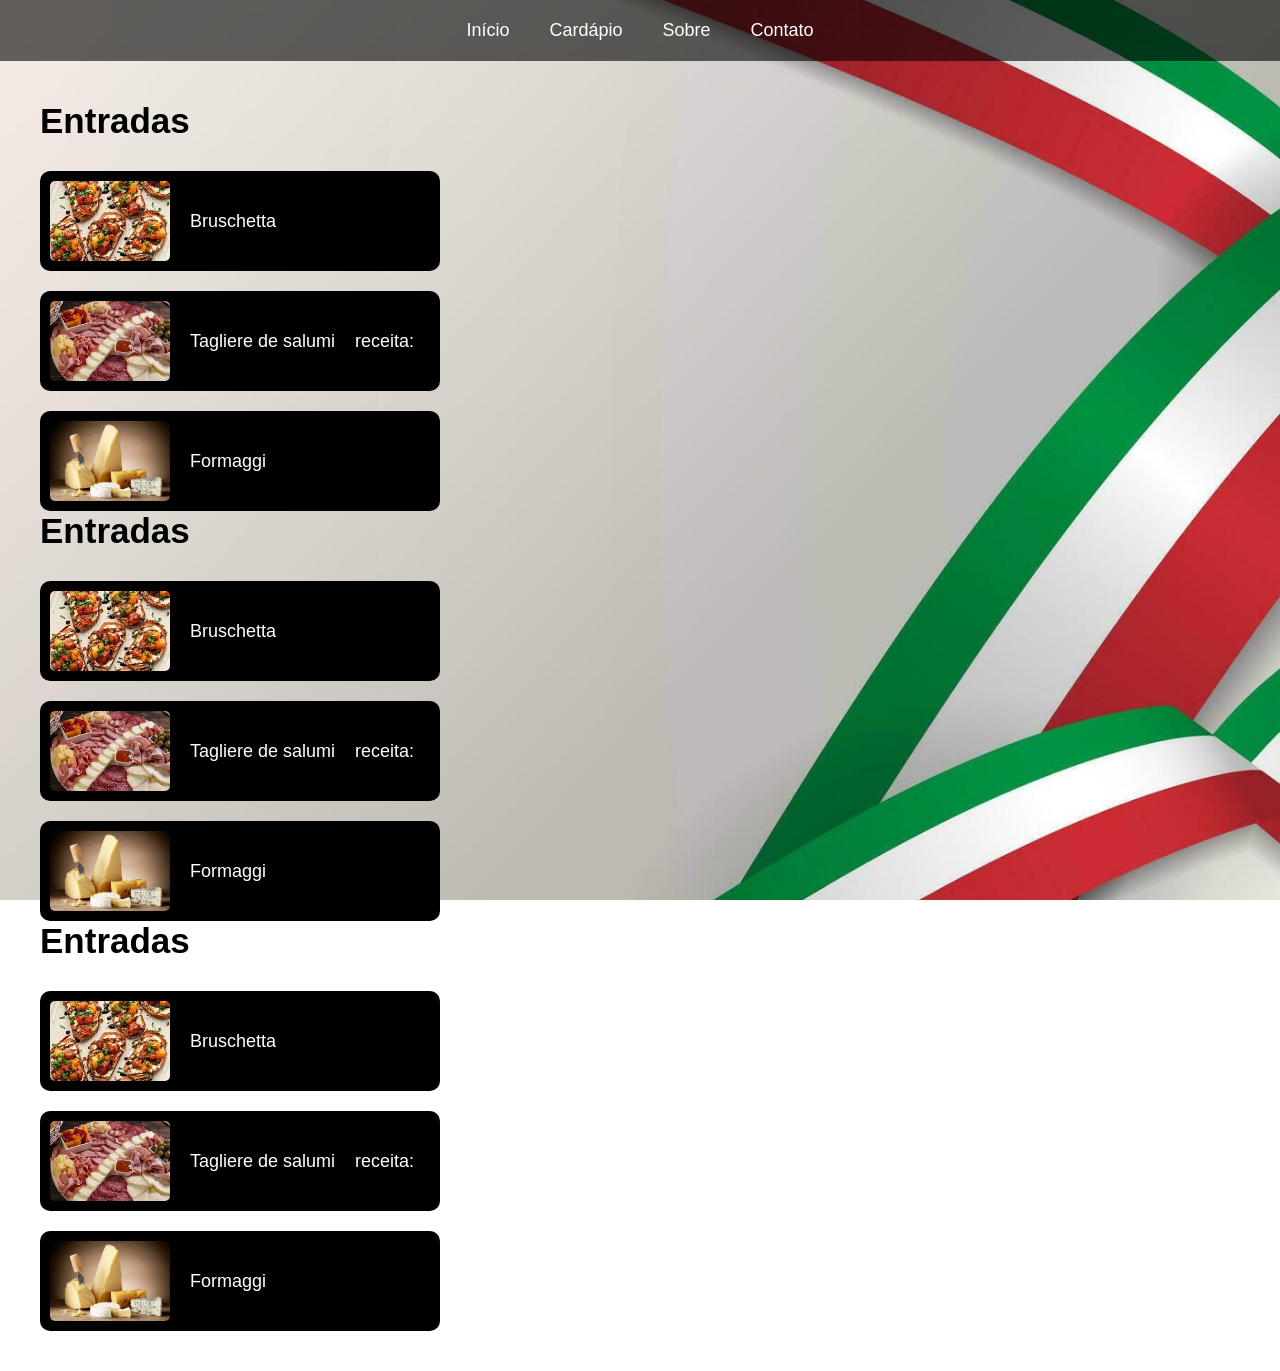
==== cardapio.html @ 04439c53 "Add files via upload" ====
<!DOCTYPE html>
<html lang="en">
<head>
    <meta charset="UTF-8">
    <meta name="viewport" content="width=device-width, initial-scale=1.0">
    <title>Cardapio</title>
    <link rel="stylesheet" href="css/style2.css">
</head>
<body>
    <header>
    <nav>
        <ul class="menu">
            <li><a href="#">Início</a></li>
            <li><a href="#">Cardápio</a></li>
            <li><a href="#">Sobre</a></li>
            <li><a href="#">Contato</a></li>
        </ul>
    </nav>
    </header>

    <section class="cardapio">

        <h1 class="titulo">Entradas</h1>

        <div class="lista-comidas">

            <div class="card">
                <img src="img/entrada1.jpg">
                <p>Bruschetta</p>
            </div>

            <div class="card">
                <img src="img/entrada2.jpg">
                <p>Tagliere de salumi</p>
                <p>receita:</p>
            </div>

            <div class="card">
                <img src="img/entrada3.jpg">
                <p>Formaggi</p>
            </div>

        </div>

        <h1 class="titulo">Entradas</h1>

        <div class="lista-comidas">

            <div class="card">
                <img src="img/entrada1.jpg">
                <p>Bruschetta</p>
            </div>

            <div class="card">
                <img src="img/entrada2.jpg">
                <p>Tagliere de salumi</p>
                <p>receita:</p>
            </div>

            <div class="card">
                <img src="img/entrada3.jpg">
                <p>Formaggi</p>
            </div>

        </div>

        <h1 class="titulo">Entradas</h1>

        <div class="lista-comidas">

            <div class="card">
                <img src="img/entrada1.jpg">
                <p>Bruschetta</p>
            </div>

            <div class="card">
                <img src="img/entrada2.jpg">
                <p>Tagliere de salumi</p>
                <p>receita:</p>
            </div>

            <div class="card">
                <img src="img/entrada3.jpg">
                <p>Formaggi</p>
            </div>

        </div>

    </section>

</body>
</html>
---- css/style2.css ----
*{
    margin:0;
    padding:0;
    box-sizing:border-box;
    font-family: Arial, Helvetica, sans-serif;
}

/* IMAGEM DE FUNDO */
body{
    height:100vh;
    background-image: url("../img/fundo2.jpg");
    background-size: cover;
    background-position: center;
    background-repeat: no-repeat;
}

/* MENU */

header{
    width:100%;
    padding:20px;
    background: rgba(0,0,0,0.6);
}

.menu{
    display:flex;
    justify-content:center;
    list-style:none;
    gap:40px;
}

.menu a{
    text-decoration:none;
    color:white;
    font-size:18px;
}

.cardapio{
padding:40px;
}

/* titulo */

.titulo{
text-align:left;
margin-bottom:30px;
font-size:35px;
}

/* lista */

.lista-comidas{
display:flex;
flex-direction:column;
gap:20px;
width:400px;
}

/* card */

.card{
display:flex;
align-items:center;
gap:20px;
background:black;
color:white;
padding:10px;
border-radius:10px;
}

/* imagem */

.card img{
width:120px;
height:80px;
object-fit:cover;
border-radius:5px;
}

/* legenda */

.card p{
font-size:18px;
}
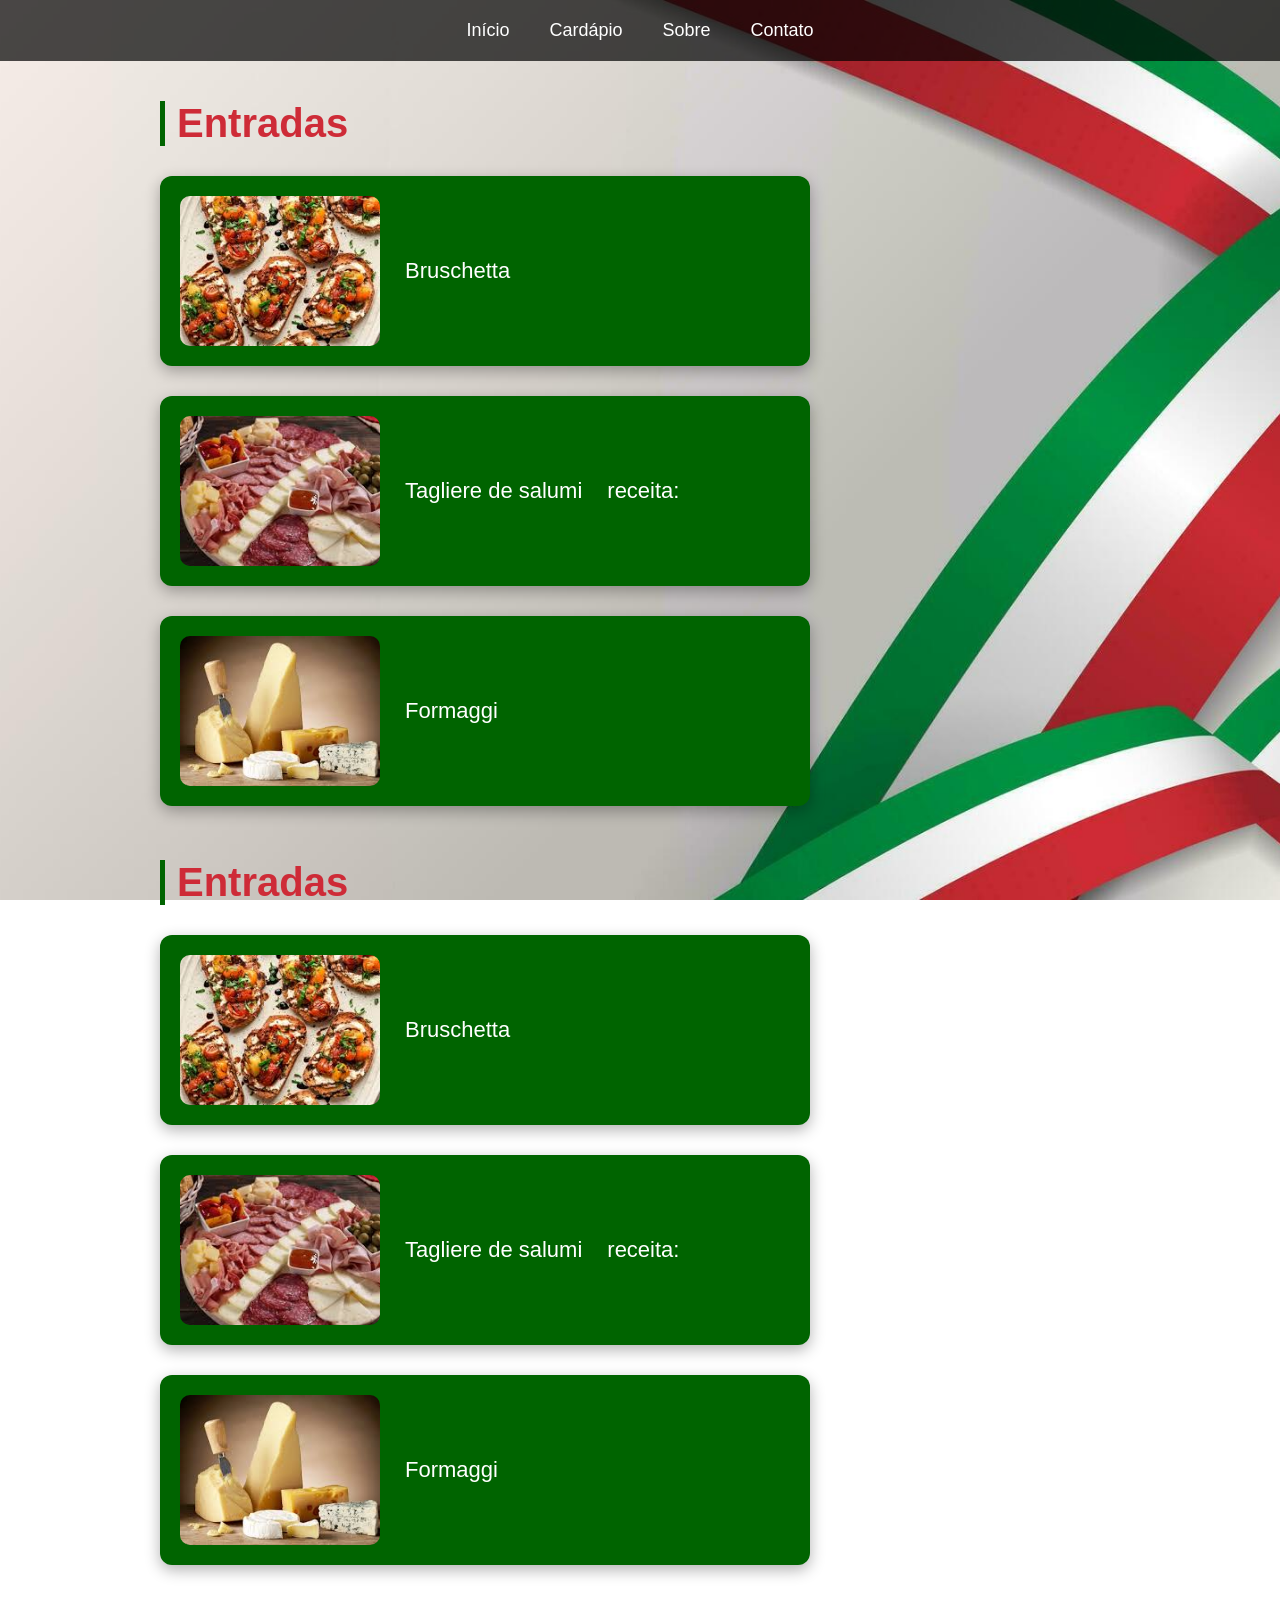
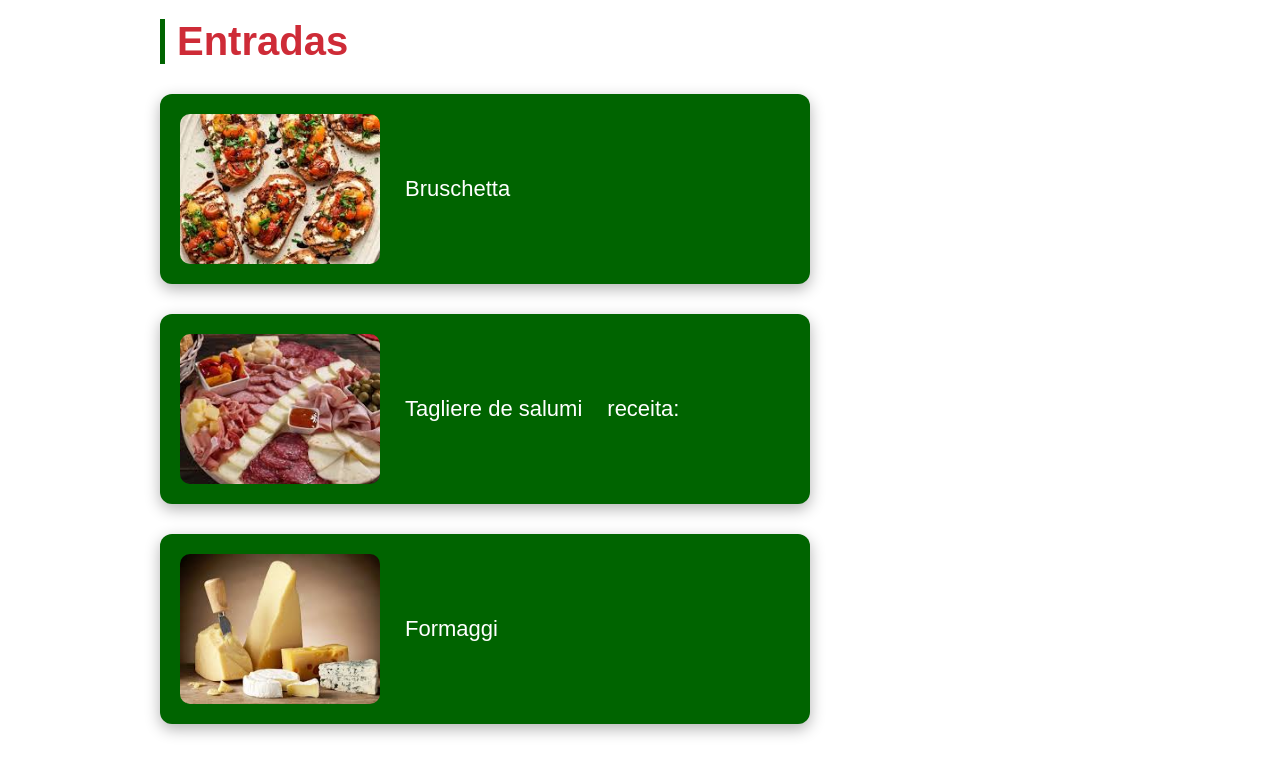
==== commit 1604aba1: "Add files via upload" ====
--- a/cardapio.html
+++ b/cardapio.html
@@ -42,6 +42,10 @@
 
         </div>
 
+        <br>
+        <br>
+        <br>
+
         <h1 class="titulo">Entradas</h1>
 
         <div class="lista-comidas">
@@ -63,6 +67,10 @@
             </div>
 
         </div>
+
+        <br>
+        <br>
+        <br>
 
         <h1 class="titulo">Entradas</h1>
 
--- a/css/style2.css
+++ b/css/style2.css
@@ -1,3 +1,5 @@
+/* RESET */
+
 *{
     margin:0;
     padding:0;
@@ -5,80 +7,98 @@
     font-family: Arial, Helvetica, sans-serif;
 }
 
-/* IMAGEM DE FUNDO */
+/* FUNDO */
+
+html, body{
+    height:100%;
+}
+
 body{
-    height:100vh;
+    min-height:100vh;
     background-image: url("../img/fundo2.jpg");
     background-size: cover;
     background-position: center;
     background-repeat: no-repeat;
+    background-attachment: fixed;
 }
 
-/* MENU */
+/* HEADER / MENU */
 
 header{
     width:100%;
     padding:20px;
-    background: rgba(0,0,0,0.6);
+    background: rgba(0,0,0,0.7);
 }
 
 .menu{
     display:flex;
     justify-content:center;
+    gap:40px;
     list-style:none;
-    gap:40px;
 }
 
 .menu a{
     text-decoration:none;
     color:white;
     font-size:18px;
+    transition:0.3s;
 }
 
-.cardapio{
-padding:40px;
+.menu a:hover{
+    color:#ffb347;
 }
 
-/* titulo */
+/* SEÇÃO CARDÁPIO */
+
+.cardapio{
+    padding:40px;
+    margin-left:120px; /* joga tudo um pouco pra direita */
+}
+
+/* TITULO */
 
 .titulo{
-text-align:left;
-margin-bottom:30px;
-font-size:35px;
+    font-size:40px;
+    color:#CE2B37;
+    border-left:5px solid #006400;
+    padding-left:12px;
+    margin-bottom:30px;
 }
 
-/* lista */
+/* LISTA DE COMIDAS */
 
 .lista-comidas{
-display:flex;
-flex-direction:column;
-gap:20px;
-width:400px;
+    display:flex;
+    flex-direction:column;
+    gap:30px;
+    width:650px;
 }
 
-/* card */
+/* CARD */
 
 .card{
-display:flex;
-align-items:center;
-gap:20px;
-background:black;
-color:white;
-padding:10px;
-border-radius:10px;
+    display:flex;
+    align-items:center;
+    gap:25px;
+    background:#006400;
+    color:white;
+    padding:20px;
+    border-radius:12px;
+    box-shadow:0 5px 15px rgba(0,0,0,0.3);
 }
 
-/* imagem */
+/* IMAGEM */
 
 .card img{
-width:120px;
-height:80px;
-object-fit:cover;
-border-radius:5px;
+    width:200px; /* imagem um pouco maior */
+    height:150px;
+    object-fit:cover;
+    border-radius:10px;
 }
 
-/* legenda */
+/* TEXTO */
 
 .card p{
-font-size:18px;
+    font-size:22px;
+    line-height:1.4;
 }
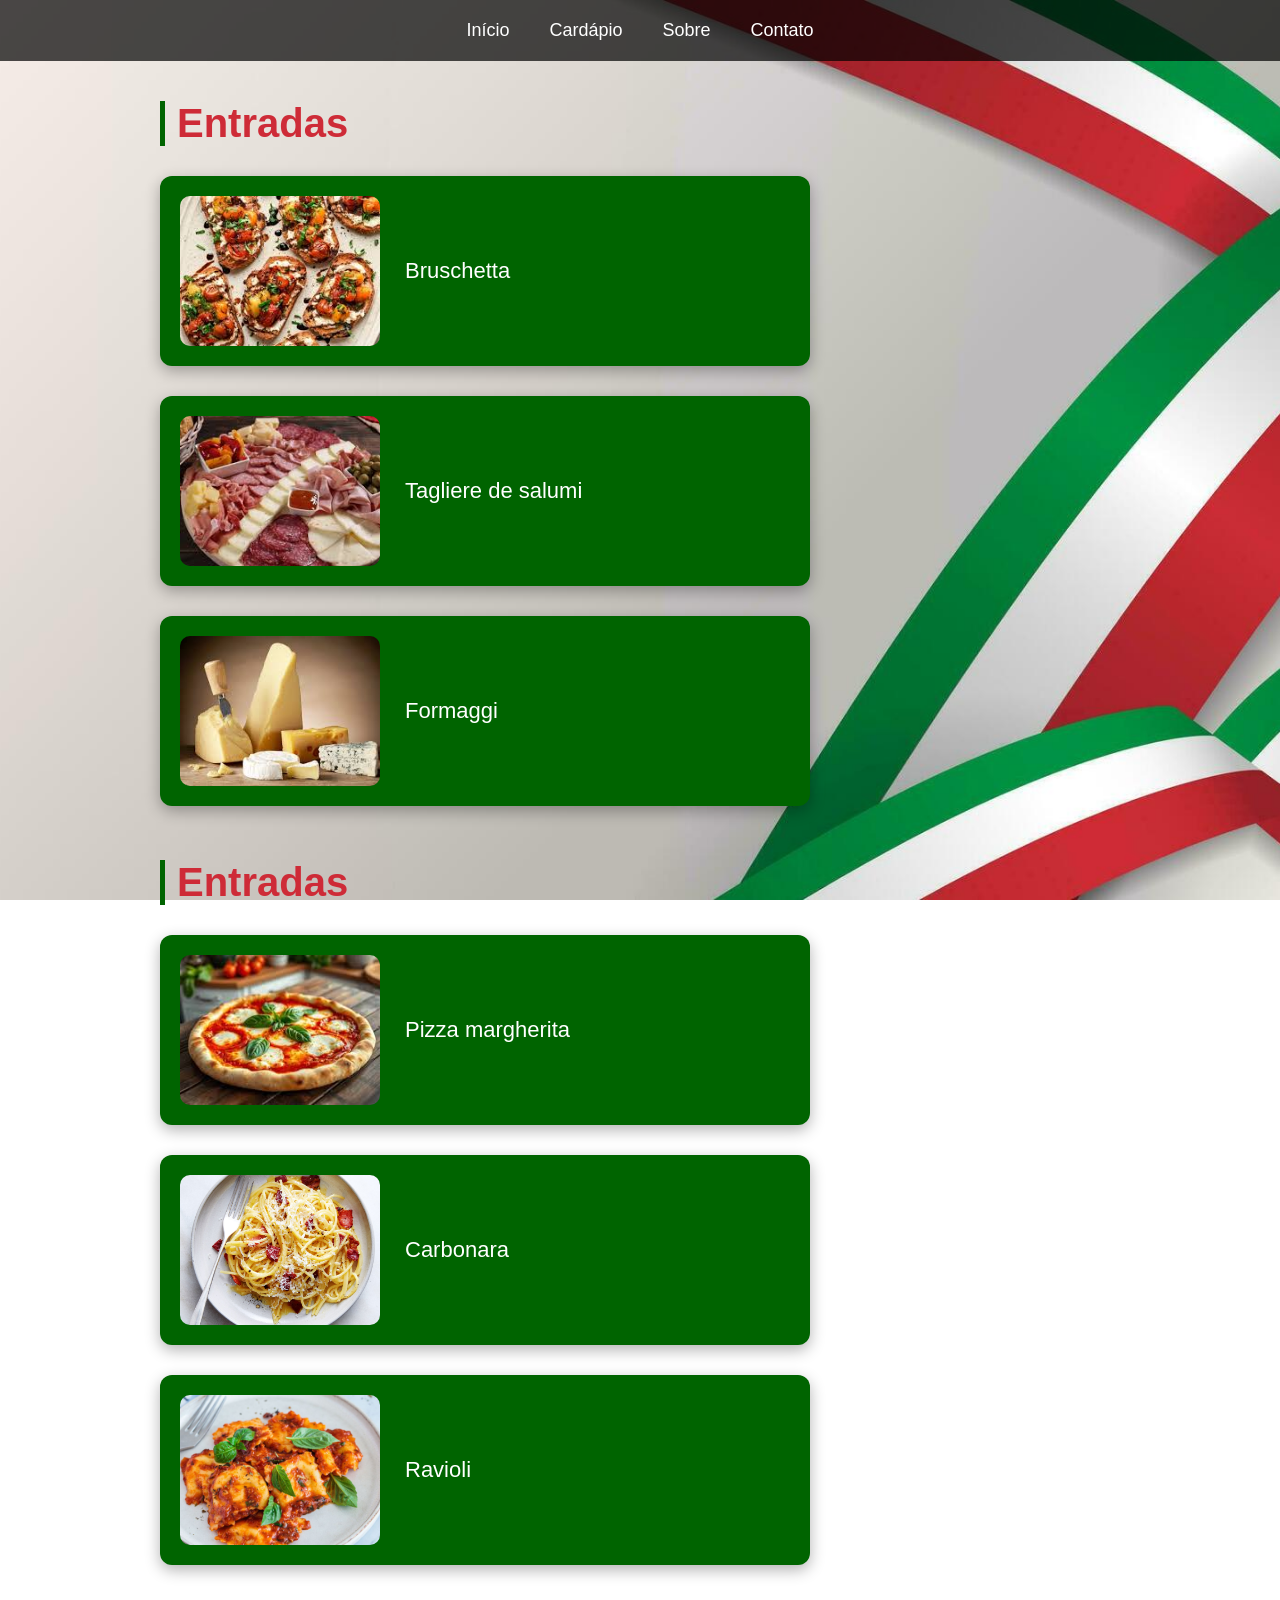
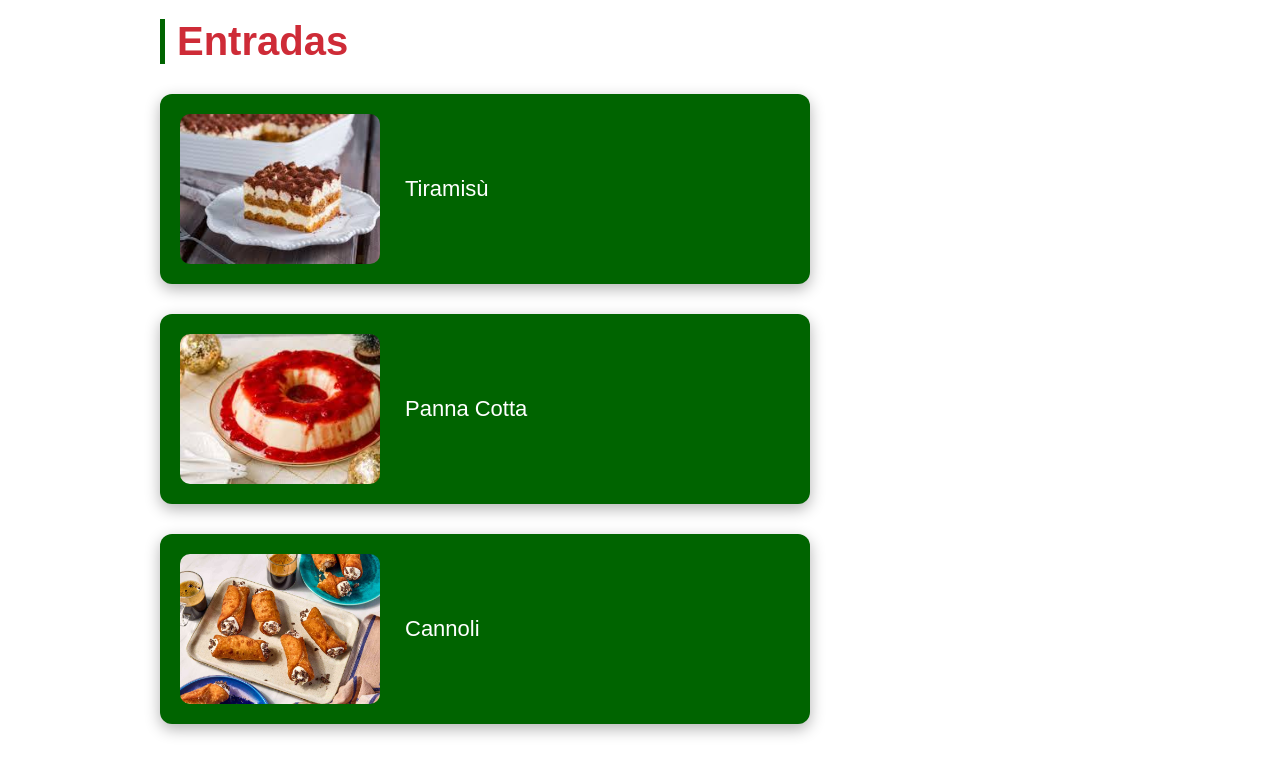
==== commit 9634f9e7: "Add files via upload" ====
--- a/cardapio.html
+++ b/cardapio.html
@@ -10,10 +10,10 @@
     <header>
     <nav>
         <ul class="menu">
-            <li><a href="#">Início</a></li>
-            <li><a href="#">Cardápio</a></li>
-            <li><a href="#">Sobre</a></li>
-            <li><a href="#">Contato</a></li>
+            <li><a href="index.html">Início</a></li>
+            <li><a href="cardapio.html">Cardápio</a></li>
+            <li><a href="sobre.html">Sobre</a></li>
+            <li><a href="contato.html">Contato</a></li>
         </ul>
     </nav>
     </header>
@@ -32,7 +32,6 @@
             <div class="card">
                 <img src="img/entrada2.jpg">
                 <p>Tagliere de salumi</p>
-                <p>receita:</p>
             </div>
 
             <div class="card">
@@ -51,19 +50,18 @@
         <div class="lista-comidas">
 
             <div class="card">
-                <img src="img/entrada1.jpg">
-                <p>Bruschetta</p>
+                <img src="img/pizza.jpg">
+                <p>Pizza  margherita</p>
             </div>
 
             <div class="card">
-                <img src="img/entrada2.jpg">
-                <p>Tagliere de salumi</p>
-                <p>receita:</p>
+                <img src="img/Carbonara.jpg">
+                <p>Carbonara</p>
             </div>
 
             <div class="card">
-                <img src="img/entrada3.jpg">
-                <p>Formaggi</p>
+                <img src="img/Ravioli.jpg">
+                <p>Ravioli</p>
             </div>
 
         </div>
@@ -77,19 +75,18 @@
         <div class="lista-comidas">
 
             <div class="card">
-                <img src="img/entrada1.jpg">
-                <p>Bruschetta</p>
+                <img src="img/Tiramisu.jpg">
+                <p>Tiramisù</p>
             </div>
 
             <div class="card">
-                <img src="img/entrada2.jpg">
-                <p>Tagliere de salumi</p>
-                <p>receita:</p>
+                <img src="img/Panna Cotta.jpg">
+                <p>Panna Cotta</p>
             </div>
 
             <div class="card">
-                <img src="img/entrada3.jpg">
-                <p>Formaggi</p>
+                <img src="img/Cannoli.jpg">
+                <p>Cannoli</p>
             </div>
 
         </div>
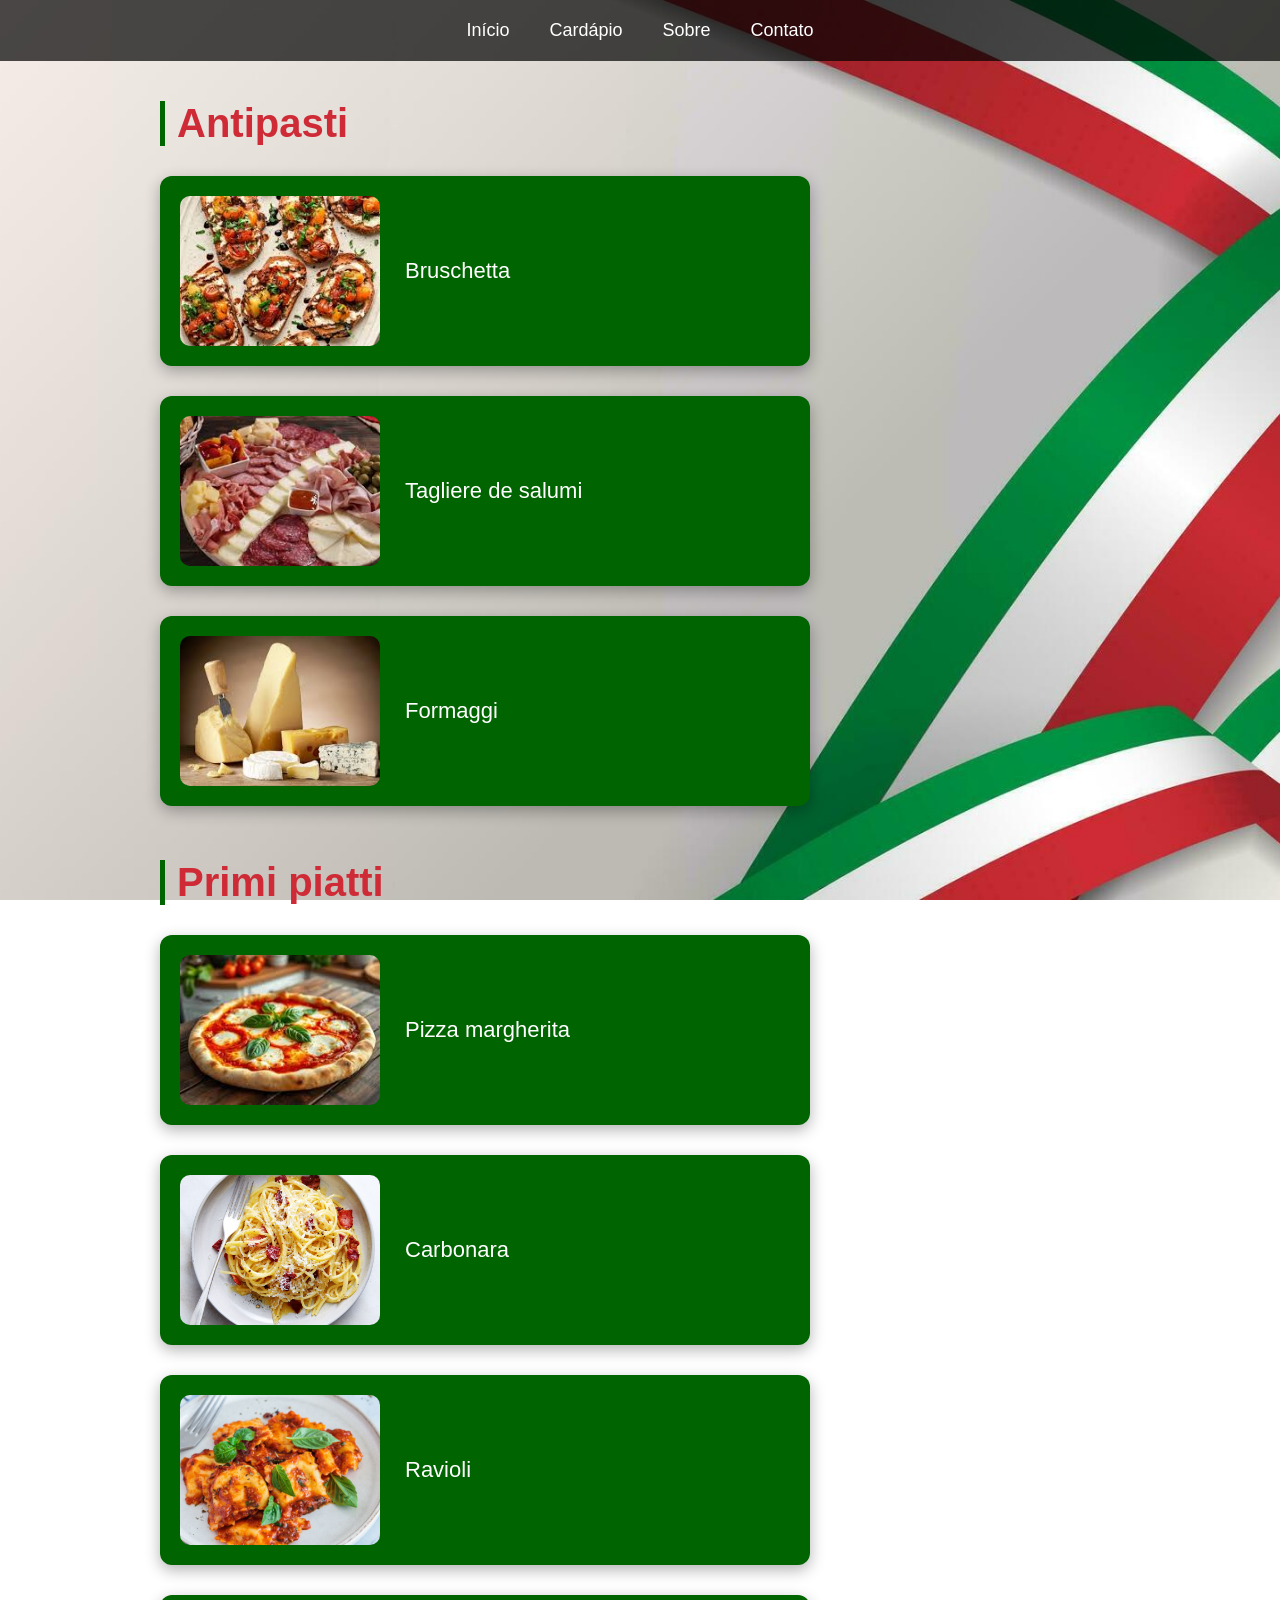
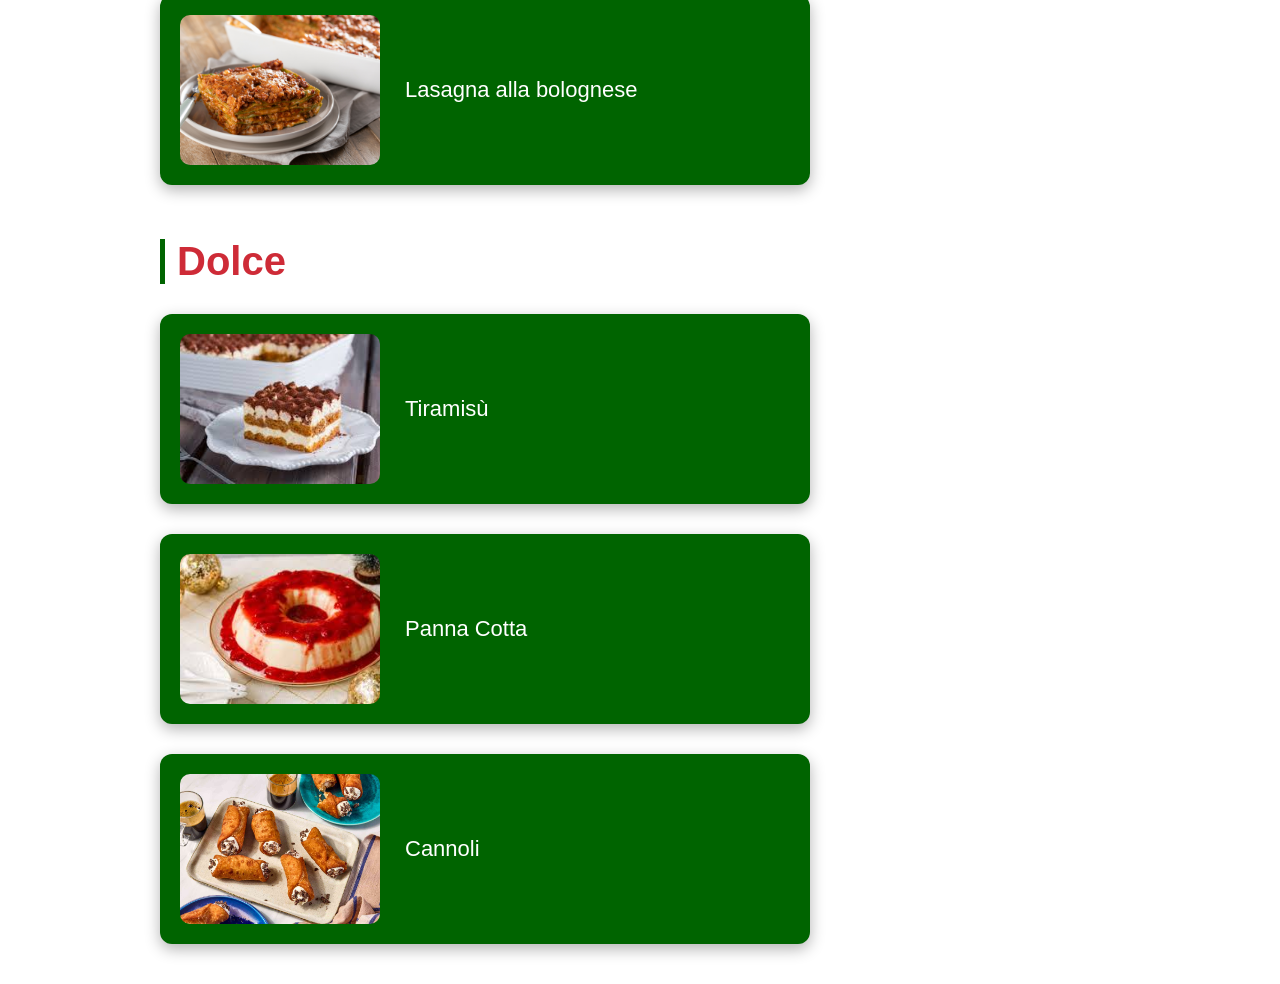
==== commit ea16292e: "Add files via upload" ====
--- a/cardapio.html
+++ b/cardapio.html
@@ -20,7 +20,7 @@
 
     <section class="cardapio">
 
-        <h1 class="titulo">Entradas</h1>
+        <h1 class="titulo">Antipasti</h1>
 
         <div class="lista-comidas">
 
@@ -45,7 +45,7 @@
         <br>
         <br>
 
-        <h1 class="titulo">Entradas</h1>
+        <h1 class="titulo">Primi piatti</h1>
 
         <div class="lista-comidas">
 
@@ -64,13 +64,18 @@
                 <p>Ravioli</p>
             </div>
 
+            <div class="card">
+                <img src="img/lasanha.jpg">
+                <p>Lasagna alla bolognese</p>
+            </div>
+
         </div>
 
         <br>
         <br>
         <br>
 
-        <h1 class="titulo">Entradas</h1>
+        <h1 class="titulo">Dolce</h1>
 
         <div class="lista-comidas">
 
